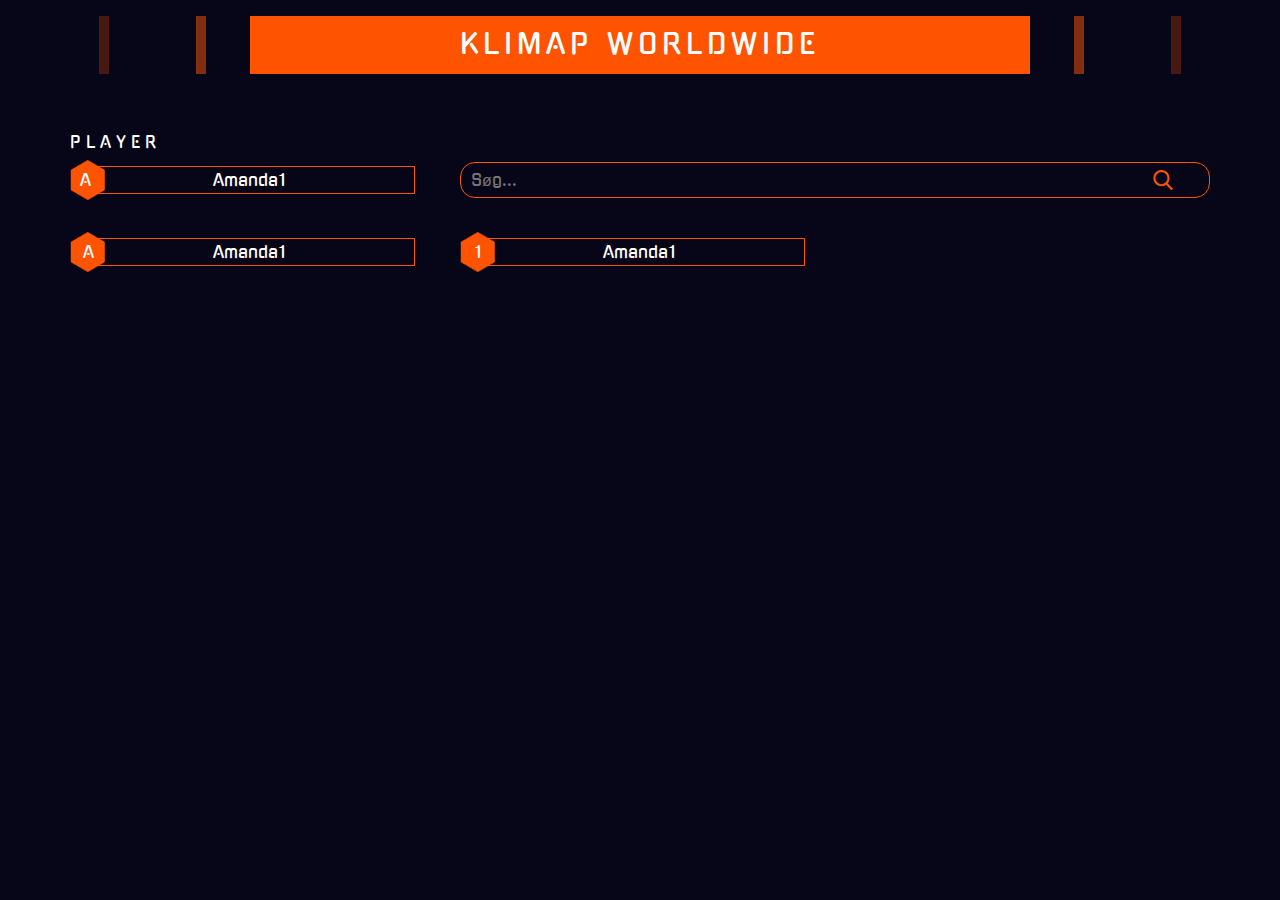
==== search.html @ bfeaeabe "Kopi af index & rettelser & reducing" ====
<!DOCTYPE html>
<html lang="da">

<head>
    <meta charset="UTF-8" />
    <meta name="viewport" content="width=device-width, initial-scale=1.0" />
    <title>Bootstrap test</title>
    <link href="https://fonts.googleapis.com/css2?family=Gugi&display=swap" rel="stylesheet" />
    <link rel="stylesheet" href="https://stackpath.bootstrapcdn.com/bootstrap/4.4.1/css/bootstrap.min.css"
        integrity="sha384-Vkoo8x4CGsO3+Hhxv8T/Q5PaXtkKtu6ug5TOeNV6gBiFeWPGFN9MuhOf23Q9Ifjh" crossorigin="anonymous" />
    <link rel="stylesheet" href="css/style.css" />
</head>




<body>

    <!-- <div class="container p-md-0" style="min-height: 100%;"> -->
        <div class="container p-md-0">


        <div class="row my-0 my-md-3">
            <div class="d-none d-md-flex justify-content-md-center col-md-1">
                <div class="orange-box-25"></div>
            </div>
            <div class="d-none d-md-flex justify-content-md-center col-md-1">
                <div class="orange-box-50"></div>
            </div>
            <!-- <div class="col-12 col-md-8 py-2 orange-background d-flex justify-content-center align-items-center"> -->
            <div class="col-12 col-md-8 py-2 orange-background d-flex flex-center">
                <h3 class="text-white text-uppercase p-1 letter-spacing text-center text-md-none m-0">
                    Klimap Worldwide
                </h3>
            </div>
            <div class="d-none d-md-flex justify-content-md-center col-md-1">
                <div class="orange-box-50"></div>
            </div>
            <div class="d-none d-md-flex justify-content-md-center col-md-1">
                <div class="orange-box-25"></div>
            </div>
        </div>




        <!-- px-5 før -->
        <!-- <div class="row mt-5 text-white"> -->
        <div class="row mt-5">

            <!-- <div class="col-12 d-lg-none my-2">
                <input type="search" class="search-input" placeholder="Søg...">
            </div> -->

            <!-- <div class="col-6 col-md-4 d-flex justify-content-center align-items-center text-uppercase"> -->
            <!-- <div class="col-12 col-md-4 d-flex justify-content-center align-items-center text-uppercase letter-spacing"> -->
            <!-- <div class="col-12 col-md-4 d-flex flex-center text-uppercase letter-spacing">
                Player
            </div> -->

            <!-- Team Highscore title bliver vist på desktop -->
            <!-- <div class="d-none col-md-4 d-md-flex justify-content-center align-items-center text-uppercase letter-spacing"> -->
            <!-- <div class="d-none col-md-4 d-md-flex flex-center text-uppercase letter-spacing">
                Team Highscore
            </div> -->
            <div class="col-12 my-2 text-uppercase letter-spacing">
                Player
            </div>



            <div class="col-4 d-flex flex-center text-uppercase letter-spacing">
                <div class="col-12">
                    <div>
                        <!-- 6 kant ikon -->
                        <img src="icons/6-kant.png" alt="" class="square-icon">
                        <!-- Rækkefølge nummer -->
                        <div class="number">A</div>
                        <!-- Spiller navn -->
                        <input type="text" class="point-input" value="Amanda1" readonly>
                    </div>
                </div>
            </div>


            <div class="col-12 col-md-8">
                <form action="#" method="POST">
                    <input type="search" class="search-input" placeholder="Søg...">
                </form>
            </div>

        </div>



        <!-- <div class="row mt-2 text-white"> -->
        <div class="row mt-2">


            <!-- <div class="col-12 col-md-4 my-4 mr-2" style="overflow-y: auto; height: 390px;"> -->
            <div class="col-12 col-md-4 my-4" style="overflow-y: auto; height: 390px;">

                <div class="col-12 mt-2 mb-5">
                    <div>
                        <!-- 6 kant ikon -->
                        <img src="icons/6-kant.png" alt="" class="square-icon">
                        <!-- Rækkefølge nummer -->
                        <div class="number">A</div>
                        <!-- Spiller navn -->
                        <input type="text" class="point-input" value="Amanda1" readonly>
                    </div>
                </div>



            </div>

            <!-- Team Highscore title bliver vist på mobile -->
            <div class="col-12 d-md-none d-flex flex-center text-uppercase letter-spacing">
                Team Highscore
            </div>



            <!-- <div class="col-12 col-md-4 my-4 mr-2" style="overflow-y: auto; height: 390px;"> -->
            <div class="col-12 col-md-4 my-4" style="overflow-y: auto; height: 390px;">
                <div class="col-12 mt-2 mb-5">
                    <div>
                        <!-- 6 kant ikon -->
                        <img src="icons/6-kant.png" alt="" class="square-icon">
                        <!-- Rækkefølge nummer -->
                        <div class="number">1</div>
                        <!-- Spiller navn -->
                        <input type="text" class="point-input" value="Amanda1" readonly>
                    </div>
                </div>

            </div>

            <!-- <div class="d-none col-md-3 my-4 ml-4 p-0 d-md-flex flex-md-column justify-content-center align-items-center"> -->
            <!-- <div class="d-none col-md-4 my-4 p-0 d-md-flex flex-md-column flex-center">
                
                <img src="iPhone.png" alt="" style="height: auto; width: 160px">
                <img src="App store download.png" alt="" style="height: 70px; width: auto">
                
            </div> -->
            
            <!-- <div class="col-12 my-2 col-md-4 my-md-0 d-flex justify-content-center align-items-center"> -->
            <!-- <div class="col-12 my-2 d-md-none d-flex flex-center">
                <img src="App store download.png" alt="" style="height: 80px; width: auto">

            </div> -->

        </div>


</div>
        





    <!-- <footer class="footer"> -->

            <!-- <div class="strokeme">
                <h3 class="letter-spacing">Klimap</h3>
              </div> -->
              <!-- <p style="font-family: sans-serif;"><span style="color: #FE5301;">2020 Fremanda.</span><br>Alle rettigheder reserveret.<br>Fremanda og Fremanda logo er varemærket af Fremanda i Danmark og/eller i andre lande.</p> -->
              <!-- <p style="font-family: sans-serif; color: #333"><span style="color: #FE5301;">2020 Fremanda.</span><br>Alle rettigheder reserveret.</p> -->


    <!-- </footer> -->




    <script src="https://code.jquery.com/jquery-3.4.1.slim.min.js"
        integrity="sha384-J6qa4849blE2+poT4WnyKhv5vZF5SrPo0iEjwBvKU7imGFAV0wwj1yYfoRSJoZ+n"
        crossorigin="anonymous"></script>
    <script src="https://cdn.jsdelivr.net/npm/popper.js@1.16.0/dist/umd/popper.min.js"
        integrity="sha384-Q6E9RHvbIyZFJoft+2mJbHaEWldlvI9IOYy5n3zV9zzTtmI3UksdQRVvoxMfooAo"
        crossorigin="anonymous"></script>
    <script src="https://stackpath.bootstrapcdn.com/bootstrap/4.4.1/js/bootstrap.min.js"
        integrity="sha384-wfSDF2E50Y2D1uUdj0O3uMBJnjuUD4Ih7YwaYd1iqfktj0Uod8GCExl3Og8ifwB6"
        crossorigin="anonymous"></script>
</body>

</html>
---- css/style.css ----
/*
FARVER

Orange 
#FE5301 

Sort
#070618;
*/

body {
  box-sizing: border-box;
  font-family: "Gugi", cursive, sans-serif;
  background-color: #070618;
  color: #fff;
}

.flex-center {
  justify-content: center;
  align-items: center;
}

.orange-background {
  background-color: #fe5301;
}

.orange-box-25 {
  height: 100%;
  width: 10px;
  background-color: rgba(254, 83, 1, 0.25);
}

.orange-box-50 {
  height: 100%;
  width: 10px;
  background-color: rgba(254, 83, 1, 0.5);
}

.letter-spacing {
  letter-spacing: 5px;
}

.search-input {
  border: 1px solid #fe5301;
  border-radius: 15px;
  background-color: transparent;
  color: #fff;
  padding: 5px;
  padding-left: 10px;
  width: 100%;
  background-image: url("../icons/search.png");
  background-position-y: center;
  /* background-position-x: right 10px; */
  background-position-x: 95%;
  background-repeat: no-repeat;
  background-size: 20px;
  outline: none;
}

.column {
  height: 390px;
  overflow-y: auto;
}

.point-input {
  position: relative;
  width: 100%;
  background-color: transparent;
  color: #fff;
  border: 1px solid #fe5301;
  cursor: default;
  text-align: center;
  /* padding-left: 20px; */
}

.square-icon {
  position: absolute;
  left: 5%;
  top: 50%;
  transform: translate(-50%, -50%);
  z-index: 10;
  height: 40px;
  width: auto;
}

.number {
  position: absolute;
  z-index: 100;
  left: 5%;
  top: 50%;
  transform: translate(-50%, -50%);
}

div::-webkit-scrollbar {
  background-color: #070618;
  width: 5px;
}

div::-webkit-scrollbar-thumb {
  background-color: #fe5301;
  border-radius: 10px;
}

.iphone {
  height: auto;
  width: 160px;
}

.app-store {
  height: 70px;
  width: auto;
}

.strokeme {
  color: white;
  text-shadow: -1px -1px 0 #fe5301, 1px -1px 0 #fe5301, -1px 1px 0 #fe5301,
    1px 1px 0 #fe5301;
}

.footer {
  height: 20vh;
  width: 100%;
  background-color: #fff;
  display: flex;
  flex-direction: column;
  justify-content: center;
  align-items: center;
  text-align: center;
  border-top: 2px solid #fe5301;
}

.footer-text {
  font-family: sans-serif;
  color: #333;
}

.footer-company {
  color: #FE5301;
}
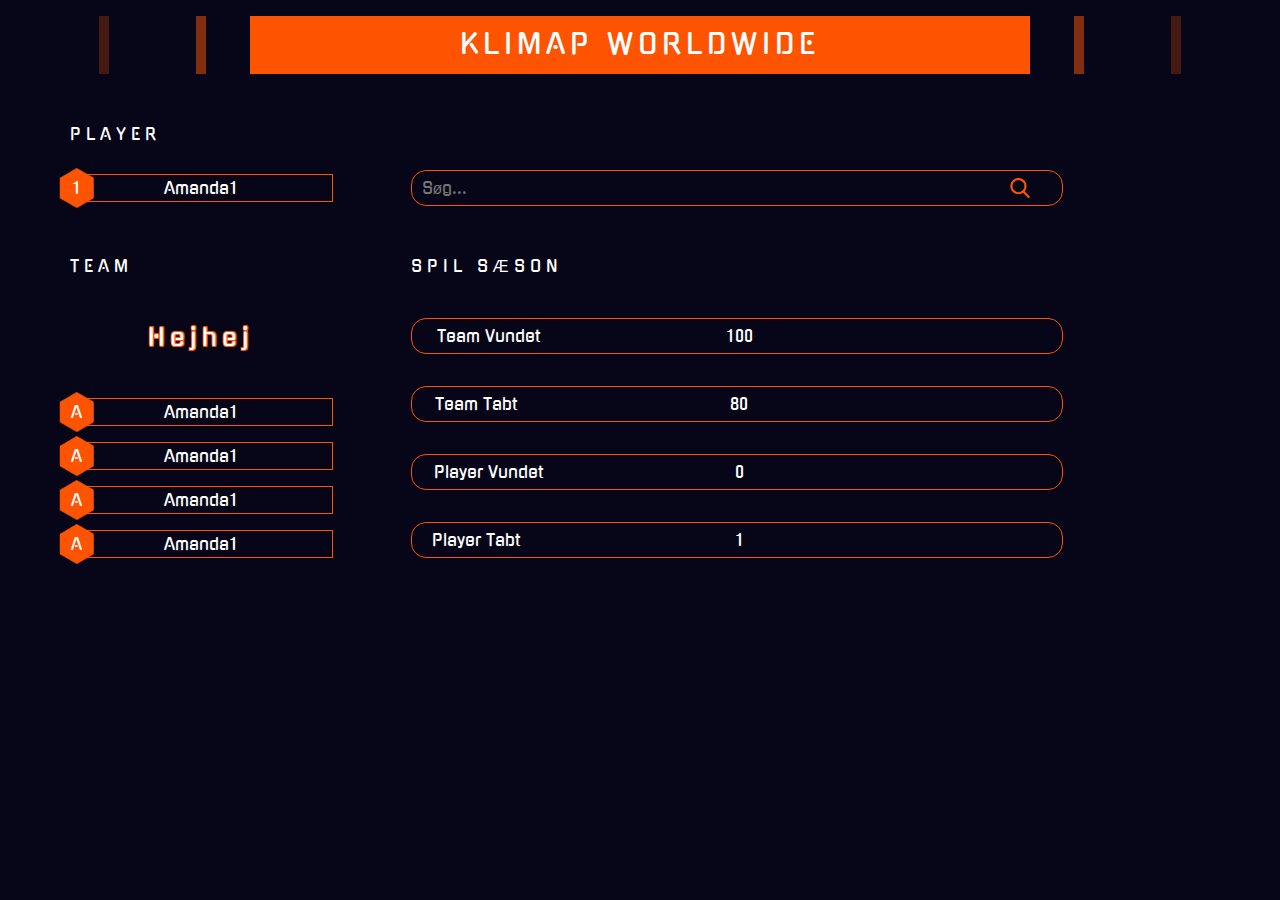
==== commit ea3b730f: "Færdiggørelse af search.html" ====
--- a/search.html
+++ b/search.html
@@ -1,189 +1,157 @@
-<!DOCTYPE html>
 <html lang="da">
 
 <head>
-    <meta charset="UTF-8" />
-    <meta name="viewport" content="width=device-width, initial-scale=1.0" />
-    <title>Bootstrap test</title>
-    <link href="https://fonts.googleapis.com/css2?family=Gugi&display=swap" rel="stylesheet" />
-    <link rel="stylesheet" href="https://stackpath.bootstrapcdn.com/bootstrap/4.4.1/css/bootstrap.min.css"
-        integrity="sha384-Vkoo8x4CGsO3+Hhxv8T/Q5PaXtkKtu6ug5TOeNV6gBiFeWPGFN9MuhOf23Q9Ifjh" crossorigin="anonymous" />
-    <link rel="stylesheet" href="css/style.css" />
+  <meta charset="UTF-8" />
+  <meta name="viewport" content="width=device-width, initial-scale=1.0" />
+  <title>Klimap</title>
+  <link href="https://fonts.googleapis.com/css2?family=Gugi&amp;display=swap" rel="stylesheet" />
+  <link rel="stylesheet" href="https://stackpath.bootstrapcdn.com/bootstrap/4.4.1/css/bootstrap.min.css"
+    integrity="sha384-Vkoo8x4CGsO3+Hhxv8T/Q5PaXtkKtu6ug5TOeNV6gBiFeWPGFN9MuhOf23Q9Ifjh" crossorigin="anonymous" />
+  <link rel="stylesheet" href="css/style.css" />
 </head>
 
+<body>
+  <div class="container p-0">
+    <!-- Top start -->
+    <div class="row my-0 my-3">
+      <div class="d-flex justify-content-center col-1">
+        <div class="orange-box-25"></div>
+      </div>
+
+      <div class="d-flex justify-content-center col-1">
+        <div class="orange-box-50"></div>
+      </div>
+
+      <div class="col-8 py-2 orange-background d-flex flex-center">
+        <h3 class="text-uppercase p-1 letter-spacing text-center m-0">
+          Klimap Worldwide
+        </h3>
+      </div>
+
+      <div class="d-flex justify-content-center col-1">
+        <div class="orange-box-50"></div>
+      </div>
+
+      <div class="d-flex justify-content-center col-1">
+        <div class="orange-box-25"></div>
+      </div>
+    </div>
+
+    <!-- Top slut -->
+
+    <div class="row mt-5 p-0 d-flex justify-content-start align-items-center">
+      <div class="col-12 mb-4 text-uppercase letter-spacing">
+        Player
+      </div>
+
+      <div class="col-3 mr-5">
+        <div class="relative">
+          <img src="icons/6-kant.png" alt="" class="square-icon" />
+          <div class="number">1</div>
+          <input type="text" class="point-input" value="Amanda1" readonly />
+        </div>
+      </div>
 
 
+      <div class="col-7">
+        <form action="#" method="POST" style="margin: 0;">
+          <input type="search" class="search-input" placeholder="Søg..." />
+        </form>
+      </div>
+    </div>
+    <div class="row mt-5 d-flex justify-content-start align-items-center">
+      <div class="col-3 mr-5 text-uppercase letter-spacing mb-4">Team</div>
+      <div class="col-7 text-uppercase letter-spacing mb-4">Spil Sæson</div>
 
-<body>
-
-    <!-- <div class="container p-md-0" style="min-height: 100%;"> -->
-        <div class="container p-md-0">
-
-
-        <div class="row my-0 my-md-3">
-            <div class="d-none d-md-flex justify-content-md-center col-md-1">
-                <div class="orange-box-25"></div>
-            </div>
-            <div class="d-none d-md-flex justify-content-md-center col-md-1">
-                <div class="orange-box-50"></div>
-            </div>
-            <!-- <div class="col-12 col-md-8 py-2 orange-background d-flex justify-content-center align-items-center"> -->
-            <div class="col-12 col-md-8 py-2 orange-background d-flex flex-center">
-                <h3 class="text-white text-uppercase p-1 letter-spacing text-center text-md-none m-0">
-                    Klimap Worldwide
-                </h3>
-            </div>
-            <div class="d-none d-md-flex justify-content-md-center col-md-1">
-                <div class="orange-box-50"></div>
-            </div>
-            <div class="d-none d-md-flex justify-content-md-center col-md-1">
-                <div class="orange-box-25"></div>
-            </div>
+      <div class="col-3 mr-5">
+        <div class="d-flex flex-center" style="height: 80px;">
+          <h4 class="strokeme letter-spacing">Hejhej</h4>
         </div>
 
 
+        <div class="my-3">
+          <div class="relative">
+            <img src="icons/6-kant.png" alt="" class="square-icon" />
+            <div class="number">A</div>
+            <input type="text" class="point-input" value="Amanda1" readonly />
+          </div>
+        </div>
+
+        <div class="my-3">
+          <div class="relative">
+            <img src="icons/6-kant.png" alt="" class="square-icon" />
+            <div class="number">A</div>
+            <input type="text" class="point-input" value="Amanda1" readonly />
+          </div>
+        </div>
+
+        <div class="my-3">
+          <div class="relative">
+            <img src="icons/6-kant.png" alt="" class="square-icon" />
+            <div class="number">A</div>
+            <input type="text" class="point-input" value="Amanda1" readonly />
+          </div>
+        </div>
+
+        <div class="my-3">
+          <div class="relative">
+            <img src="icons/6-kant.png" alt="" class="square-icon" />
+            <div class="number">A</div>
+            <input type="text" class="point-input" value="Amanda1" readonly />
+          </div>
+        </div>
+      </div>
 
 
-        <!-- px-5 før -->
-        <!-- <div class="row mt-5 text-white"> -->
-        <div class="row mt-5">
+      <div class="col-7">
+        <div class="relative">
+          <p class="season-text" style="left: 12%;">
+            Team Vundet
+          </p>
+          <input type="text" class="result-input my-3" value="100" readonly />
+        </div>
+        <div class="relative">
+          <p class="season-text" style="left: 10%;">
+            Team Tabt
+          </p>
+          <input type="text" class="result-input my-3" value="80" readonly />
+        </div>
+        <div class="relative">
+          <p class="season-text" style="left: 12%;">
+            Player Vundet
+          </p>
+          <input type="text" class="result-input my-3" value="0" readonly />
+        </div>
+        <div class="relative">
+          <p class="season-text" style="left: 10%;">
+            Player Tabt
+          </p>
+          <input type="text" class="result-input my-3" value="1" readonly />
+        </div>
+      </div>
+    </div>
+  </div>
 
-            <!-- <div class="col-12 d-lg-none my-2">
-                <input type="search" class="search-input" placeholder="Søg...">
-            </div> -->
+  <!-- <footer class="footer">
+      <div class="strokeme">
+        <h3 class="letter-spacing">Klimap</h3>
+      </div>
+      <p class="footer-text">
+        <span class="footer-company">2020 Fremanda.</span>
+        <br>
+        Alle rettigheder reserveret.
+      </p>
+    </footer> -->
 
-            <!-- <div class="col-6 col-md-4 d-flex justify-content-center align-items-center text-uppercase"> -->
-            <!-- <div class="col-12 col-md-4 d-flex justify-content-center align-items-center text-uppercase letter-spacing"> -->
-            <!-- <div class="col-12 col-md-4 d-flex flex-center text-uppercase letter-spacing">
-                Player
-            </div> -->
-
-            <!-- Team Highscore title bliver vist på desktop -->
-            <!-- <div class="d-none col-md-4 d-md-flex justify-content-center align-items-center text-uppercase letter-spacing"> -->
-            <!-- <div class="d-none col-md-4 d-md-flex flex-center text-uppercase letter-spacing">
-                Team Highscore
-            </div> -->
-            <div class="col-12 my-2 text-uppercase letter-spacing">
-                Player
-            </div>
-
-
-
-            <div class="col-4 d-flex flex-center text-uppercase letter-spacing">
-                <div class="col-12">
-                    <div>
-                        <!-- 6 kant ikon -->
-                        <img src="icons/6-kant.png" alt="" class="square-icon">
-                        <!-- Rækkefølge nummer -->
-                        <div class="number">A</div>
-                        <!-- Spiller navn -->
-                        <input type="text" class="point-input" value="Amanda1" readonly>
-                    </div>
-                </div>
-            </div>
-
-
-            <div class="col-12 col-md-8">
-                <form action="#" method="POST">
-                    <input type="search" class="search-input" placeholder="Søg...">
-                </form>
-            </div>
-
-        </div>
-
-
-
-        <!-- <div class="row mt-2 text-white"> -->
-        <div class="row mt-2">
-
-
-            <!-- <div class="col-12 col-md-4 my-4 mr-2" style="overflow-y: auto; height: 390px;"> -->
-            <div class="col-12 col-md-4 my-4" style="overflow-y: auto; height: 390px;">
-
-                <div class="col-12 mt-2 mb-5">
-                    <div>
-                        <!-- 6 kant ikon -->
-                        <img src="icons/6-kant.png" alt="" class="square-icon">
-                        <!-- Rækkefølge nummer -->
-                        <div class="number">A</div>
-                        <!-- Spiller navn -->
-                        <input type="text" class="point-input" value="Amanda1" readonly>
-                    </div>
-                </div>
-
-
-
-            </div>
-
-            <!-- Team Highscore title bliver vist på mobile -->
-            <div class="col-12 d-md-none d-flex flex-center text-uppercase letter-spacing">
-                Team Highscore
-            </div>
-
-
-
-            <!-- <div class="col-12 col-md-4 my-4 mr-2" style="overflow-y: auto; height: 390px;"> -->
-            <div class="col-12 col-md-4 my-4" style="overflow-y: auto; height: 390px;">
-                <div class="col-12 mt-2 mb-5">
-                    <div>
-                        <!-- 6 kant ikon -->
-                        <img src="icons/6-kant.png" alt="" class="square-icon">
-                        <!-- Rækkefølge nummer -->
-                        <div class="number">1</div>
-                        <!-- Spiller navn -->
-                        <input type="text" class="point-input" value="Amanda1" readonly>
-                    </div>
-                </div>
-
-            </div>
-
-            <!-- <div class="d-none col-md-3 my-4 ml-4 p-0 d-md-flex flex-md-column justify-content-center align-items-center"> -->
-            <!-- <div class="d-none col-md-4 my-4 p-0 d-md-flex flex-md-column flex-center">
-                
-                <img src="iPhone.png" alt="" style="height: auto; width: 160px">
-                <img src="App store download.png" alt="" style="height: 70px; width: auto">
-                
-            </div> -->
-            
-            <!-- <div class="col-12 my-2 col-md-4 my-md-0 d-flex justify-content-center align-items-center"> -->
-            <!-- <div class="col-12 my-2 d-md-none d-flex flex-center">
-                <img src="App store download.png" alt="" style="height: 80px; width: auto">
-
-            </div> -->
-
-        </div>
-
-
-</div>
-        
-
-
-
-
-
-    <!-- <footer class="footer"> -->
-
-            <!-- <div class="strokeme">
-                <h3 class="letter-spacing">Klimap</h3>
-              </div> -->
-              <!-- <p style="font-family: sans-serif;"><span style="color: #FE5301;">2020 Fremanda.</span><br>Alle rettigheder reserveret.<br>Fremanda og Fremanda logo er varemærket af Fremanda i Danmark og/eller i andre lande.</p> -->
-              <!-- <p style="font-family: sans-serif; color: #333"><span style="color: #FE5301;">2020 Fremanda.</span><br>Alle rettigheder reserveret.</p> -->
-
-
-    <!-- </footer> -->
-
-
-
-
-    <script src="https://code.jquery.com/jquery-3.4.1.slim.min.js"
-        integrity="sha384-J6qa4849blE2+poT4WnyKhv5vZF5SrPo0iEjwBvKU7imGFAV0wwj1yYfoRSJoZ+n"
-        crossorigin="anonymous"></script>
-    <script src="https://cdn.jsdelivr.net/npm/popper.js@1.16.0/dist/umd/popper.min.js"
-        integrity="sha384-Q6E9RHvbIyZFJoft+2mJbHaEWldlvI9IOYy5n3zV9zzTtmI3UksdQRVvoxMfooAo"
-        crossorigin="anonymous"></script>
-    <script src="https://stackpath.bootstrapcdn.com/bootstrap/4.4.1/js/bootstrap.min.js"
-        integrity="sha384-wfSDF2E50Y2D1uUdj0O3uMBJnjuUD4Ih7YwaYd1iqfktj0Uod8GCExl3Og8ifwB6"
-        crossorigin="anonymous"></script>
+  <script src="https://code.jquery.com/jquery-3.4.1.slim.min.js"
+    integrity="sha384-J6qa4849blE2+poT4WnyKhv5vZF5SrPo0iEjwBvKU7imGFAV0wwj1yYfoRSJoZ+n"
+    crossorigin="anonymous"></script>
+  <script src="https://cdn.jsdelivr.net/npm/popper.js@1.16.0/dist/umd/popper.min.js"
+    integrity="sha384-Q6E9RHvbIyZFJoft+2mJbHaEWldlvI9IOYy5n3zV9zzTtmI3UksdQRVvoxMfooAo"
+    crossorigin="anonymous"></script>
+  <script src="https://stackpath.bootstrapcdn.com/bootstrap/4.4.1/js/bootstrap.min.js"
+    integrity="sha384-wfSDF2E50Y2D1uUdj0O3uMBJnjuUD4Ih7YwaYd1iqfktj0Uod8GCExl3Og8ifwB6"
+    crossorigin="anonymous"></script>
 </body>
 
 </html>--- a/css/style.css
+++ b/css/style.css
@@ -10,7 +10,7 @@
 
 body {
   box-sizing: border-box;
-  font-family: "Gugi", cursive, sans-serif;
+  font-family: "Gugi", sans-serif;
   background-color: #070618;
   color: #fff;
 }
@@ -63,7 +63,7 @@
 }
 
 .point-input {
-  position: relative;
+  /* position: relative; */
   width: 100%;
   background-color: transparent;
   color: #fff;
@@ -73,9 +73,13 @@
   /* padding-left: 20px; */
 }
 
+.relative {
+  position: relative;
+}
+
 .square-icon {
   position: absolute;
-  left: 5%;
+  left: 2.5%;
   top: 50%;
   transform: translate(-50%, -50%);
   z-index: 10;
@@ -86,7 +90,7 @@
 .number {
   position: absolute;
   z-index: 100;
-  left: 5%;
+  left: 2.5%;
   top: 50%;
   transform: translate(-50%, -50%);
 }
@@ -136,4 +140,35 @@
 
 .footer-company {
   color: #FE5301;
-}+}
+
+
+
+
+
+
+
+
+/* Search.html */
+
+
+
+.result-input {
+  border: 1px solid #fe5301;
+  border-radius: 15px;
+  background-color: transparent;
+  color: #fff;
+  padding: 5px;
+  padding-left: 10px;
+  width: 100%;
+  outline: none;
+  text-align: center;
+  cursor: default;
+}
+
+.season-text {
+  position: absolute;
+  /* left: 10%; */
+  top: 50%;
+  transform: translate(-50%, -50%);
+}
